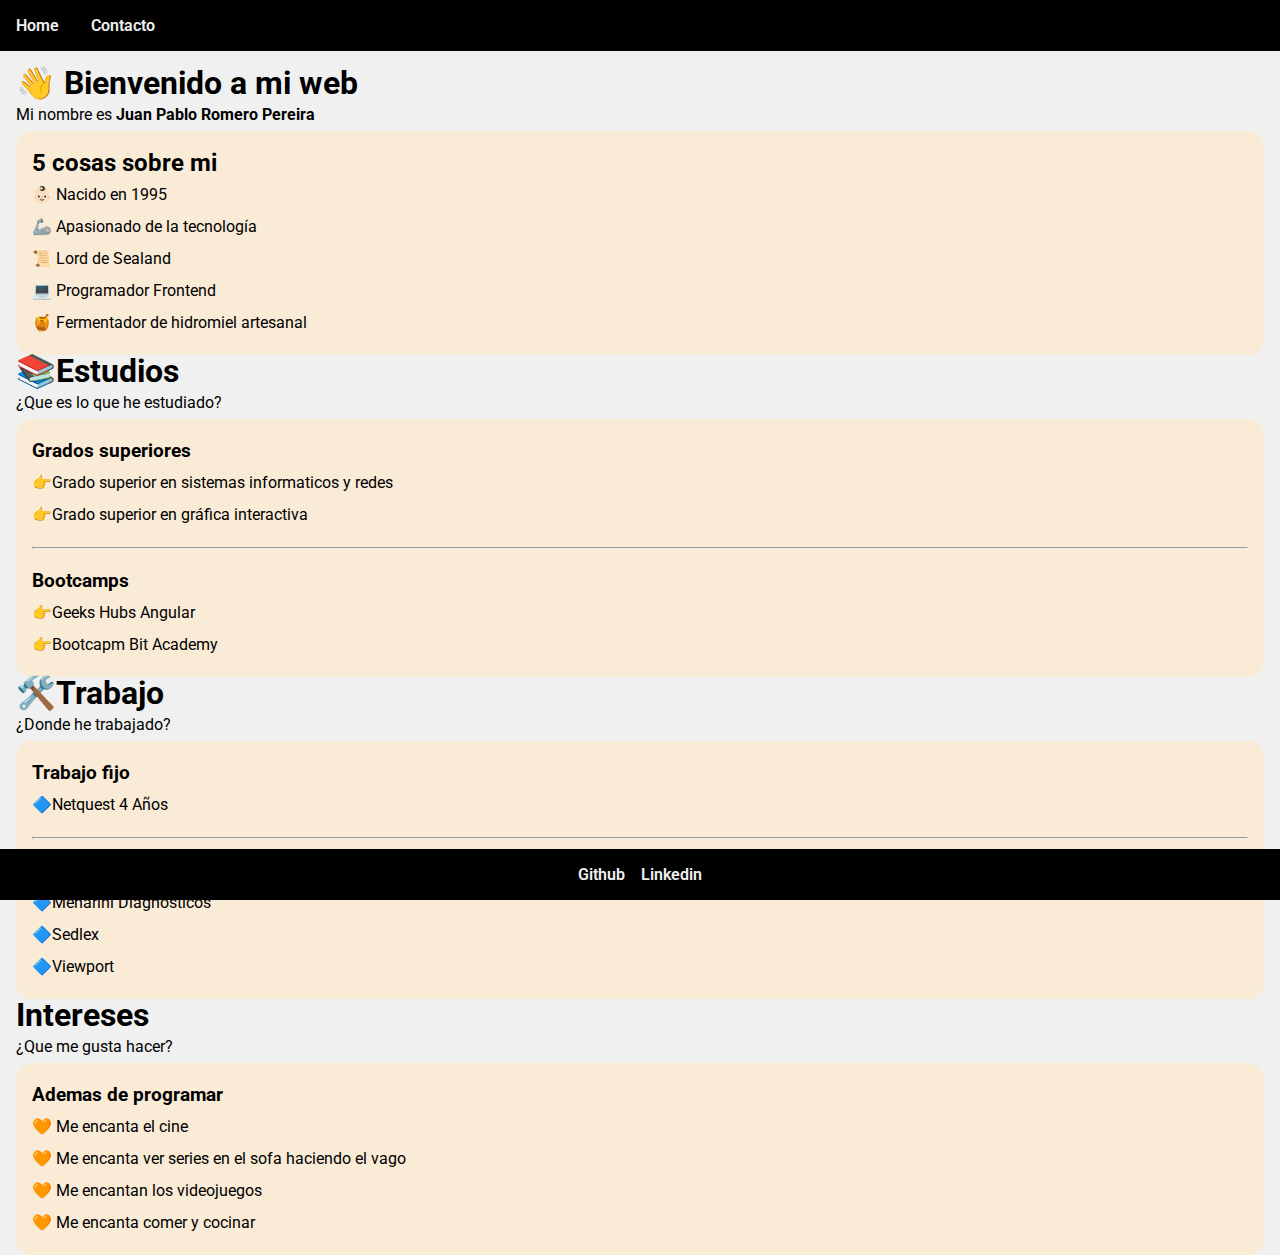
==== index.html @ 36c40d02 "Pagina creada para el reto 1" ====
<!DOCTYPE html>
<html lang="en">

<head>
    <meta charset="UTF-8">
    <meta http-equiv="X-UA-Compatible" content="IE=edge">
    <meta name="viewport" content="width=device-width, initial-scale=1.0">

    <!-- Fontawersome -->
    <link rel="stylesheet" href="https://cdnjs.cloudflare.com/ajax/libs/font-awesome/6.1.0/css/all.min.css"
        integrity="sha512-10/jx2EXwxxWqCLX/hHth/vu2KY3jCF70dCQB8TSgNjbCVAC/8vai53GfMDrO2Emgwccf2pJqxct9ehpzG+MTw=="
        crossorigin="anonymous" referrerpolicy="no-referrer" />

    <!-- Bootstrap -->
    <link href="https://cdn.jsdelivr.net/npm/bootstrap@5.1.3/dist/css/bootstrap.min.css" rel="stylesheet"
        integrity="sha384-1BmE4kWBq78iYhFldvKuhfTAU6auU8tT94WrHftjDbrCEXSU1oBoqyl2QvZ6jIW3" crossorigin="anonymous">

    <!-- CSS personalizado -->
    <link rel="stylesheet" href="./style.css">

    <title>Reto:1</title>
</head>

<body>

    <header>
        <ul>
            <li>
                <a href="./index.html">Home</a>
            </li>
            <li>
                <a href="./contact.html">Contacto</a>
            </li>            
        </ul>
    </header>

    <main class='container'>
        <div class='row'>
            <article class="col col-sm-12 col-lg-6">
                <h1>👋 Bienvenido a mi web</h1>
                <p>Mi nombre es <strong>Juan Pablo Romero Pereira</strong></p>
                <aside class='list_of_me'>
                    <h2>5 cosas sobre mi</h2>
                    <ul>
                        <li>👶🏻 Nacido en 1995</li>
                        <li>🦾 Apasionado de la tecnología</li>
                        <li>📜 Lord de Sealand</li>
                        <li>💻 Programador Frontend</li>
                        <li>🍯 Fermentador de hidromiel artesanal</li>
                    </ul>
                </aside>
            </article>

            <article class='col col-sm-12 col-lg-6'>                
                <h1>📚Estudios</h1>
                <p>¿Que es lo que he estudiado?</p>
                <ul class="list_of_me">
                    <h3>Grados superiores</h3>
                    <li>👉Grado superior en sistemas informaticos y redes</li>
                    <li>👉Grado superior en gráfica interactiva</li>
                    <hr>
                    <h3>Bootcamps</h3>
                    <li>👉Geeks Hubs Angular</li>
                    <li>👉Bootcapm Bit Academy</li>
                    <li></li>
                </ul>
            </article>

            <article class='col col-sm-12 col-lg-6'>                
                <h1>🛠️Trabajo</h1>
                <p>¿Donde he trabajado?</p>
                <ul class="list_of_me">
                    <h3>Trabajo fijo</h3>
                    <li>🔷Netquest 4 Años</li>                    
                    <hr>
                    <h3>Practicas</h3>
                    <li>🔷Menarini Diagnosticos</li>
                    <li>🔷Sedlex</li>
                    <li>🔷Viewport</li>
                    <li></li>
                </ul>
            </article>

            <article class='col col-sm-12 col-lg-6'>                
                <h1>Intereses</h1>
                <p>¿Que me gusta hacer?</p>
                <ul class="list_of_me">
                    <h3>Ademas de programar</h3>
                    <li>🧡 Me encanta el cine</li>
                    <li>🧡 Me encanta ver series en el sofa haciendo el vago</li>
                    <li>🧡 Me encantan los videojuegos</li>
                    <li>🧡 Me encanta comer y cocinar</li>
                    <li></li>
                </ul>
            </article>

        </div>
    </main>

    <footer>
        <ul>
            <li><a href='./https://github.com/nexus122'><i class="fa-brands fa-github"></i> Github</a></li>
            <li><a href='.https://www.linkedin.com/in/juan-pablo-romero-pereira-523996101/'><i
                        class="fa-brands fa-linkedin"></i> Linkedin</a></li>
        </ul>
    </footer>

</body>

</html>
---- style.css ----
/* Importamos la tipografia roboto */
@import url('https://fonts.googleapis.com/css2?family=Roboto:ital,wght@0,100;0,300;0,400;0,500;0,700;0,900;1,100;1,300;1,400;1,500;1,700;1,900&display=swap');

/* Colores de la web */
:root{
    --primary-color: black;
    --secondary-color: #f0f0f0;
    --tertiary-color: yellow;

    --primary-text-color: black;
    --secondary-text-color: #f0f0f0;
}

/* Estilos generales */
*{
    margin: 0;
    padding: 0;
    box-sizing: border-box;
    font-family: 'Roboto', sans-serif;
}
body{
    min-height: 100vh;
    background-color: var(--secondary-color);
    color: var(--primary-text-color);
}

li{
    list-style: none;
}

hr{
    margin-top: 1em;
    margin-bottom: 1em;
}

/* Header */
header {
    position: sticky;
    top: 0;
    background-color: var(--primary-color);
    color: var(--primary-text-color);
}


header ul{
    display: flex;
}

header li{
    padding: 1em;
    gap: 1em;    
}

header li a{
    color: var(--secondary-text-color);
    text-decoration: none;
    font-weight: 600;
    cursor: pointer;
}

header li a:hover{
    color: var(--tertiary-color);
}

/* Cuerpo de la pagina */
main{    
    padding: 1em;
    line-height: 2em;
    height: 100vh;    
}

/* Footer */
footer{
    display: flex;
    justify-content: center;
    position: sticky;
    background-color: var(--primary-color);
    color: var(--primary-text-color);
    padding: 1em;
    bottom: 0;
    width:100%;    
}

footer a{
    color: var(--secondary-text-color);
    text-decoration: none;
    font-weight: 600;
    cursor: pointer;
}

footer ul {
    display: flex;
    width: 100%;
    gap: 1em;
    justify-content: center;
}

/* lista bonita */
.list_of_me{
    padding: 1em;
    box-sizing: border-box;
    background-color: antiquewhite;
    border-radius: 1em;
}

/* Pagina 2 contacto */
.contacto{
    padding: 1em;
    box-sizing: border-box;
    background-color: antiquewhite;
    border-radius: 1em;
}

.contacto input, .contacto textarea{
    width: 100%;
    padding: 1em;
    border-radius: 1em;
    border: 0px;
    box-shadow: 5px 5px 5px black;
    font-size: 1em;
}

.contacto input:valid{
    box-shadow: 5px 5px 5px green;
}

.contacto input:invalid{
    box-shadow: 5px 5px 5px red;
}

/* Estilos distintos para el btn */
.contacto input[type="submit"]{
    box-shadow: none;
    background-color: var(--primary-color);
    color: var(--secondary-text-color);
    cursor: pointer;
}

.contacto input[type="submit"]:hover{
    background-color: var(--secondary-color);
    color: var(--primary-text-color);
}
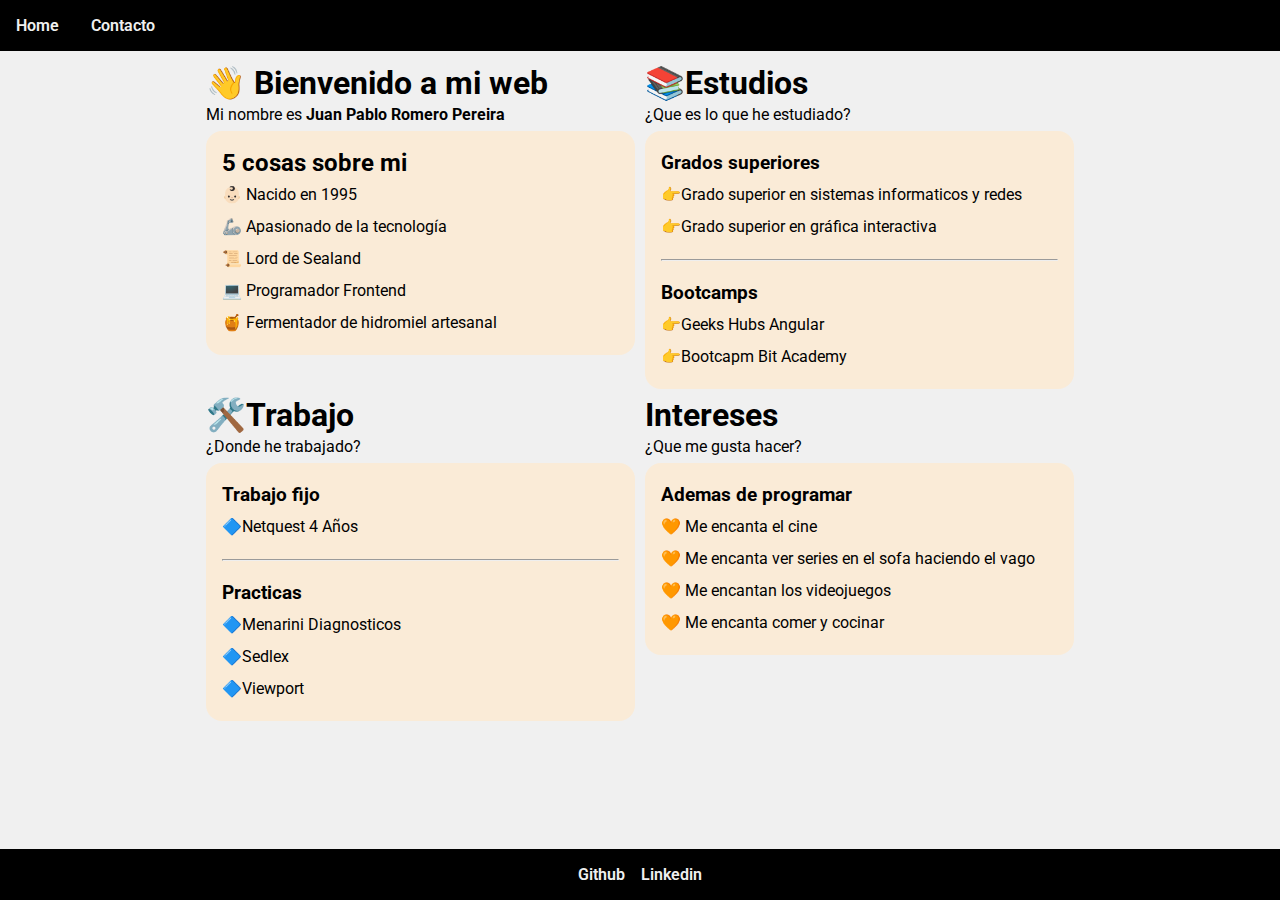
==== commit 7e7d2afb: "Arreglos para no depender de Bootstrap y utilizar Gird" ====
--- a/index.html
+++ b/index.html
@@ -10,10 +10,6 @@
     <link rel="stylesheet" href="https://cdnjs.cloudflare.com/ajax/libs/font-awesome/6.1.0/css/all.min.css"
         integrity="sha512-10/jx2EXwxxWqCLX/hHth/vu2KY3jCF70dCQB8TSgNjbCVAC/8vai53GfMDrO2Emgwccf2pJqxct9ehpzG+MTw=="
         crossorigin="anonymous" referrerpolicy="no-referrer" />
-
-    <!-- Bootstrap -->
-    <link href="https://cdn.jsdelivr.net/npm/bootstrap@5.1.3/dist/css/bootstrap.min.css" rel="stylesheet"
-        integrity="sha384-1BmE4kWBq78iYhFldvKuhfTAU6auU8tT94WrHftjDbrCEXSU1oBoqyl2QvZ6jIW3" crossorigin="anonymous">
 
     <!-- CSS personalizado -->
     <link rel="stylesheet" href="./style.css">
@@ -36,7 +32,7 @@
 
     <main class='container'>
         <div class='row'>
-            <article class="col col-sm-12 col-lg-6">
+            <article class="one">
                 <h1>👋 Bienvenido a mi web</h1>
                 <p>Mi nombre es <strong>Juan Pablo Romero Pereira</strong></p>
                 <aside class='list_of_me'>
@@ -51,7 +47,7 @@
                 </aside>
             </article>
 
-            <article class='col col-sm-12 col-lg-6'>                
+            <article class='two'>                
                 <h1>📚Estudios</h1>
                 <p>¿Que es lo que he estudiado?</p>
                 <ul class="list_of_me">
@@ -66,7 +62,7 @@
                 </ul>
             </article>
 
-            <article class='col col-sm-12 col-lg-6'>                
+            <article class='three'>                
                 <h1>🛠️Trabajo</h1>
                 <p>¿Donde he trabajado?</p>
                 <ul class="list_of_me">
@@ -81,7 +77,7 @@
                 </ul>
             </article>
 
-            <article class='col col-sm-12 col-lg-6'>                
+            <article class='four'>                
                 <h1>Intereses</h1>
                 <p>¿Que me gusta hacer?</p>
                 <ul class="list_of_me">
--- a/style.css
+++ b/style.css
@@ -6,6 +6,7 @@
     --primary-color: black;
     --secondary-color: #f0f0f0;
     --tertiary-color: yellow;
+    --panel-bg: antiquewhite;
 
     --primary-text-color: black;
     --secondary-text-color: #f0f0f0;
@@ -18,6 +19,7 @@
     box-sizing: border-box;
     font-family: 'Roboto', sans-serif;
 }
+
 body{
     min-height: 100vh;
     background-color: var(--secondary-color);
@@ -63,17 +65,46 @@
 }
 
 /* Cuerpo de la pagina */
-main{    
+main {
+    line-height: 2em;    
     padding: 1em;
-    line-height: 2em;
-    height: 100vh;    
+}
+
+/* Cremos un contenedor para el grid de 4 paneles */
+.row{    
+    display: grid;
+    grid-template-columns: 1fr 1fr; 
+    grid-gap: 1em;
+    grid-gap: 10px;
+    width: 100%;
+}
+
+/* Establecemos los tamaños de los 4 paneles */
+.one {
+    grid-column: 1 / 2;
+    grid-row: 1 / 2;
+}
+
+.two {
+    grid-column: 2 / 2;
+    grid-row: 1 / 2;
+}
+
+.three {
+    grid-column: 1 / 2;
+    grid-row: 2 / 2;
+}
+
+.four {
+    grid-column: 2 / 2;
+    grid-row: 2/ 2;
 }
 
 /* Footer */
 footer{
     display: flex;
     justify-content: center;
-    position: sticky;
+    position: fixed;
     background-color: var(--primary-color);
     color: var(--primary-text-color);
     padding: 1em;
@@ -88,6 +119,10 @@
     cursor: pointer;
 }
 
+footer a:hover{
+    color: var(--tertiary-color);
+}
+
 footer ul {
     display: flex;
     width: 100%;
@@ -99,7 +134,7 @@
 .list_of_me{
     padding: 1em;
     box-sizing: border-box;
-    background-color: antiquewhite;
+    background-color: var(--panel-bg);
     border-radius: 1em;
 }
 
@@ -107,7 +142,7 @@
 .contacto{
     padding: 1em;
     box-sizing: border-box;
-    background-color: antiquewhite;
+    background-color: var(--panel-bg);
     border-radius: 1em;
 }
 
@@ -139,4 +174,19 @@
 .contacto input[type="submit"]:hover{
     background-color: var(--secondary-color);
     color: var(--primary-text-color);
+}
+
+.container{    
+    max-width: 900px;
+    margin: 0 auto;
+}
+
+@media (max-width: 425px){
+    .row{
+        display: block;            
+    }
+
+    .row article{
+        padding-bottom: 1em;
+    }
 }